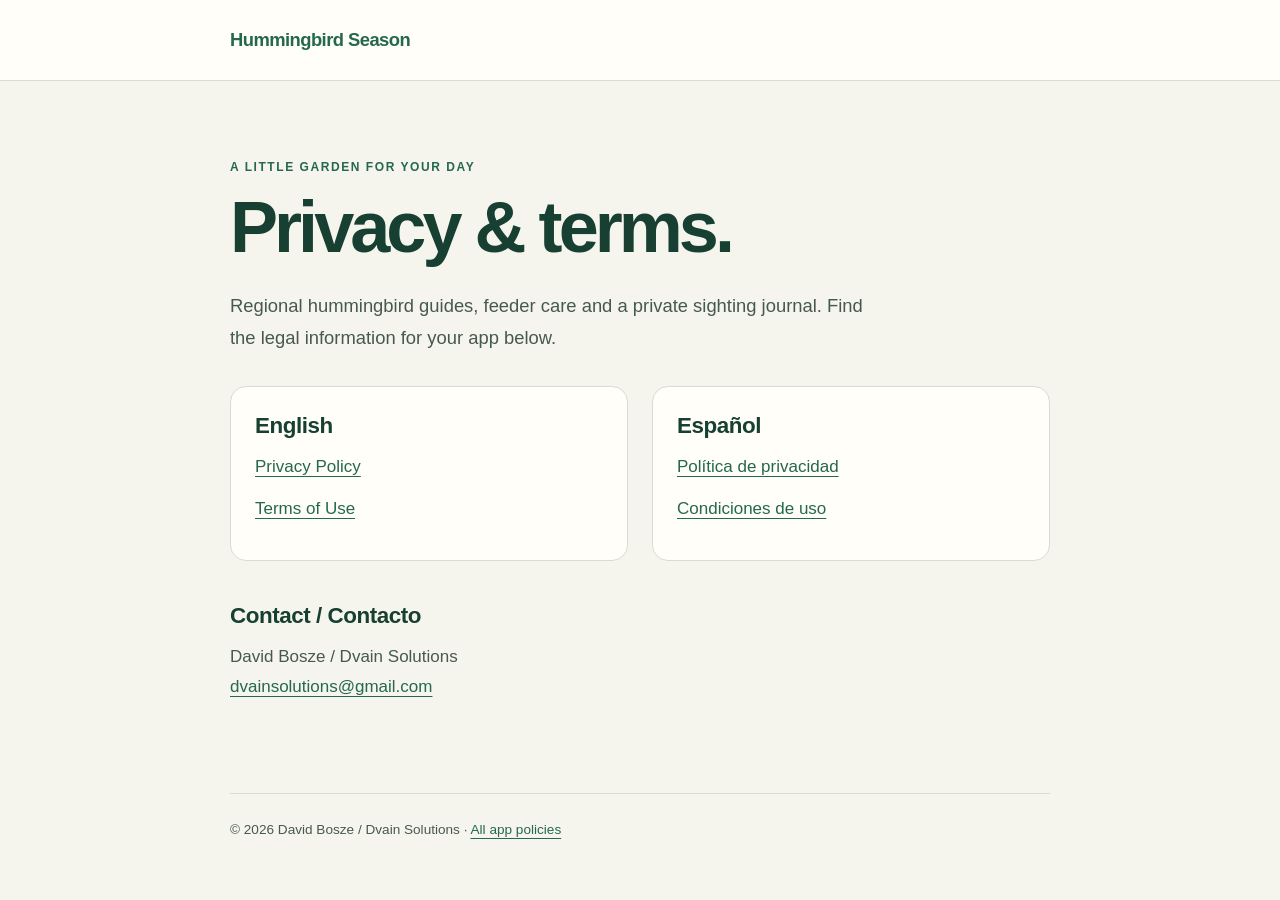
==== hummingbird/index.html @ 2f757228 "Publish Hummingbird Season privacy and terms in English and Spanish" ====
<!doctype html>
<html lang="en"><head><meta charset="utf-8"><meta name="viewport" content="width=device-width, initial-scale=1"><title>Hummingbird Season — Privacy &amp; Terms</title><meta name="description" content="Privacy, terms and contact information for Hummingbird Season, in English and Spanish."><link rel="stylesheet" href="/hummingbird/legal.css"><link rel="canonical" href="https://boszedave.github.io/hummingbird/"></head>
<body><a class="skip" href="#content">Skip to content</a><header><div class="shell topbar"><a class="brand" href="./">Hummingbird Season</a></div></header><main class="shell" id="content"><p class="eyebrow">A little garden for your day</p><h1>Privacy &amp; terms.</h1><p class="lede">Regional hummingbird guides, feeder care and a private sighting journal. Find the legal information for your app below.</p><div class="grid"><section class="card"><h2>English</h2><p><a href="privacy/">Privacy Policy</a></p><p><a href="terms/">Terms of Use</a></p></section><section class="card" lang="es-MX"><h2>Español</h2><p><a href="es/privacy/">Política de privacidad</a></p><p><a href="es/terms/">Condiciones de uso</a></p></section></div><h2>Contact / Contacto</h2><p>David Bosze / Dvain Solutions<br><a href="mailto:dvainsolutions@gmail.com?subject=Hummingbird%20Season%20Support">dvainsolutions@gmail.com</a></p></main><footer class="shell">© 2026 David Bosze / Dvain Solutions · <a href="/">All app policies</a></footer></body></html>
---- hummingbird/legal.css ----
/* Self-hosted styles, system fonts, no external requests. */
:root{color-scheme:light;--paper:#f6f5ed;--surface:#fffef8;--ink:#173f32;--muted:#46594f;--line:#d5ded2;--accent:#25684d}*{box-sizing:border-box}body{margin:0;background:var(--paper);color:var(--ink);font:17px/1.75 -apple-system,BlinkMacSystemFont,"Segoe UI",sans-serif}.shell{width:min(820px,calc(100% - 40px));margin-inline:auto}a{color:var(--accent);text-underline-offset:4px;overflow-wrap:anywhere}a:hover{text-decoration-thickness:2px}a:focus-visible{outline:3px solid var(--accent);outline-offset:5px}.skip{position:absolute;left:20px;top:-100px;background:white;padding:10px;z-index:1}.skip:focus{top:12px}header{border-bottom:1px solid var(--line);background:var(--surface)}.topbar{display:flex;align-items:center;justify-content:space-between;gap:24px;padding-block:24px}.brand{font-size:1.15rem;font-weight:750;letter-spacing:-.03em;text-decoration:none}nav{display:flex;gap:18px;flex-wrap:wrap;font-size:.9rem}nav [aria-current]{font-weight:750;text-decoration-thickness:2px}main{padding-block:64px 80px}h1{font-size:clamp(2.5rem,7vw,4.5rem);line-height:1.05;letter-spacing:-.055em;margin:12px 0 24px;overflow-wrap:break-word}h2{font-size:1.4rem;line-height:1.3;letter-spacing:-.02em;margin:40px 0 12px}p{margin:12px 0;color:var(--muted)}.eyebrow{font-size:.75rem;letter-spacing:.13em;text-transform:uppercase;font-weight:750;color:var(--accent)}.meta{font-size:.9rem}.callout{margin:30px 0;padding:20px 24px;background:#e7eedc;border-left:4px solid var(--accent);font-weight:650}.lede{font-size:1.15rem;max-width:660px}.grid{display:grid;grid-template-columns:1fr 1fr;gap:24px;margin-block:32px}.card{padding:24px;background:var(--surface);border:1px solid var(--line);border-radius:16px}.card h2{margin-top:0}footer{border-top:1px solid var(--line);padding-block:24px 40px;font-size:.85rem;color:var(--muted)}@media(max-width:600px){.topbar{align-items:flex-start;flex-direction:column;gap:14px}main{padding-top:40px}.grid{grid-template-columns:1fr}.shell{width:calc(100% - 32px)}.callout{padding:16px}}
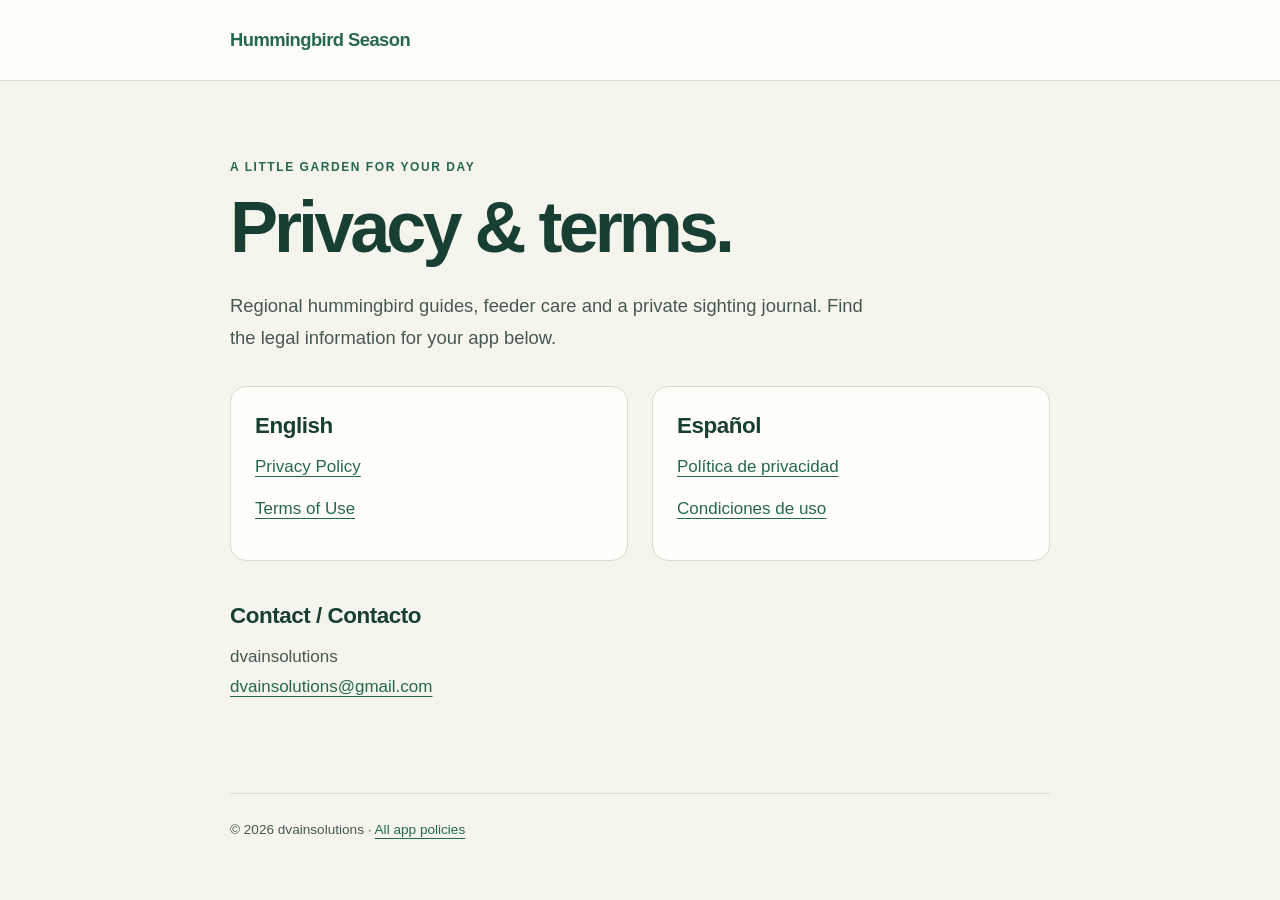
==== commit e1eab212: "Use dvainsolutions identity throughout Hummingbird legal pages" ====
--- a/hummingbird/index.html
+++ b/hummingbird/index.html
@@ -1,3 +1,3 @@
 <!doctype html>
 <html lang="en"><head><meta charset="utf-8"><meta name="viewport" content="width=device-width, initial-scale=1"><title>Hummingbird Season — Privacy &amp; Terms</title><meta name="description" content="Privacy, terms and contact information for Hummingbird Season, in English and Spanish."><link rel="stylesheet" href="/hummingbird/legal.css"><link rel="canonical" href="https://boszedave.github.io/hummingbird/"></head>
-<body><a class="skip" href="#content">Skip to content</a><header><div class="shell topbar"><a class="brand" href="./">Hummingbird Season</a></div></header><main class="shell" id="content"><p class="eyebrow">A little garden for your day</p><h1>Privacy &amp; terms.</h1><p class="lede">Regional hummingbird guides, feeder care and a private sighting journal. Find the legal information for your app below.</p><div class="grid"><section class="card"><h2>English</h2><p><a href="privacy/">Privacy Policy</a></p><p><a href="terms/">Terms of Use</a></p></section><section class="card" lang="es-MX"><h2>Español</h2><p><a href="es/privacy/">Política de privacidad</a></p><p><a href="es/terms/">Condiciones de uso</a></p></section></div><h2>Contact / Contacto</h2><p>David Bosze / Dvain Solutions<br><a href="mailto:dvainsolutions@gmail.com?subject=Hummingbird%20Season%20Support">dvainsolutions@gmail.com</a></p></main><footer class="shell">© 2026 David Bosze / Dvain Solutions · <a href="/">All app policies</a></footer></body></html>
+<body><a class="skip" href="#content">Skip to content</a><header><div class="shell topbar"><a class="brand" href="./">Hummingbird Season</a></div></header><main class="shell" id="content"><p class="eyebrow">A little garden for your day</p><h1>Privacy &amp; terms.</h1><p class="lede">Regional hummingbird guides, feeder care and a private sighting journal. Find the legal information for your app below.</p><div class="grid"><section class="card"><h2>English</h2><p><a href="privacy/">Privacy Policy</a></p><p><a href="terms/">Terms of Use</a></p></section><section class="card" lang="es-MX"><h2>Español</h2><p><a href="es/privacy/">Política de privacidad</a></p><p><a href="es/terms/">Condiciones de uso</a></p></section></div><h2>Contact / Contacto</h2><p>dvainsolutions<br><a href="mailto:dvainsolutions@gmail.com?subject=Hummingbird%20Season%20Support">dvainsolutions@gmail.com</a></p></main><footer class="shell">© 2026 dvainsolutions · <a href="/">All app policies</a></footer></body></html>
